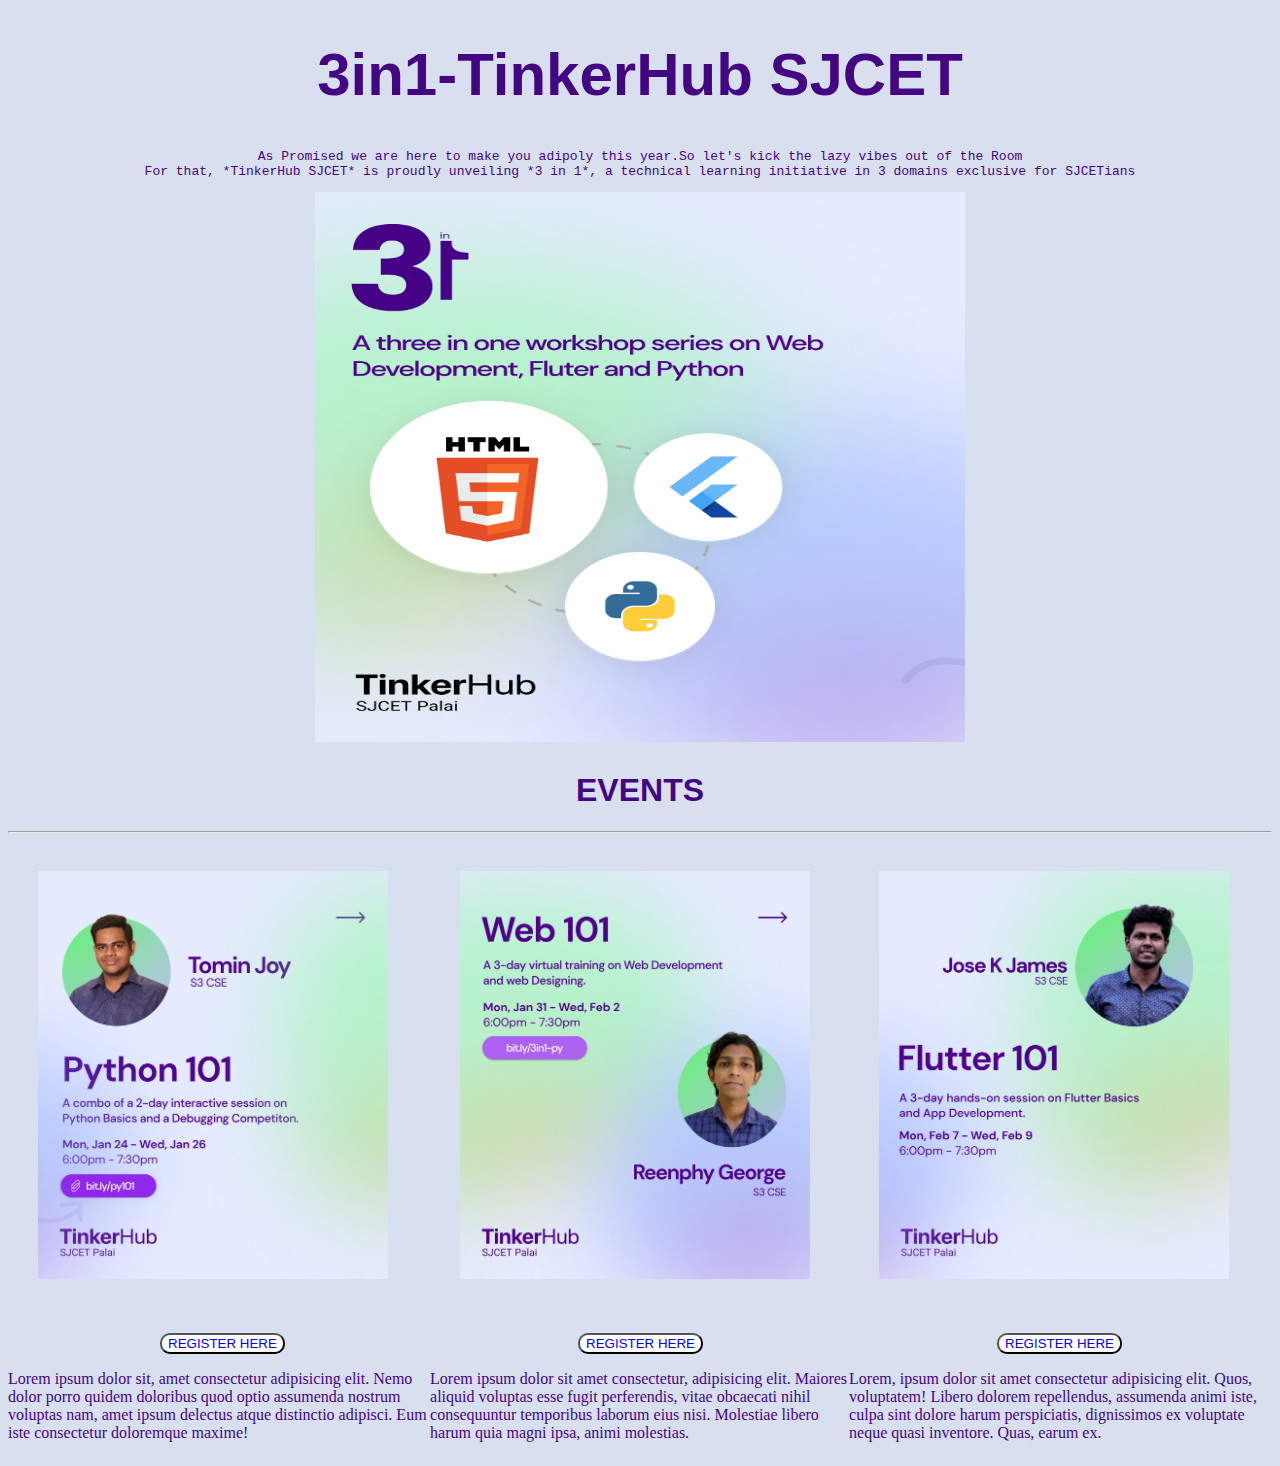
==== index.html @ d222a4be "Add files via upload" ====
<!DOCTYPE html>
<html lang="en">
<head>
    <meta charset="UTF-8">
    <meta http-equiv="X-UA-Compatible" content="IE=edge">
    <meta name="viewport" content="width=device-width, initial-scale=1.0">
    <title>3in1</title>
    <link rel="stylesheet" href="style.css">
</head>
<body> 
    
    <h1 class="title">3in1-TinkerHub SJCET</h1>

    <p class="description">As Promised we are here to make you adipoly this year.So let's kick the lazy vibes out of the Room<br> For that, *TinkerHub SJCET* is proudly unveiling *3 in 1*, a technical learning initiative in 3 domains exclusive for SJCETians </p>
    <div class="main-poster-div">
    <img class="main-poster"src="IMAGES/Frame 3.jpg">
</div>
    <h1 class="events">EVENTS</h1><hr>
    <div class="event-poster-div">
    <div> 
    <img class="event-poster"src="IMAGES/Frame 5.jpg">
    <div class="register-link-div-">
        &nbsp; &nbsp;&nbsp;&nbsp;&nbsp;&nbsp;&nbsp; &nbsp;&nbsp;&nbsp;&nbsp; &nbsp;&nbsp;&nbsp;&nbsp;&nbsp; &nbsp;&nbsp;&nbsp;&nbsp; &nbsp; &nbsp;&nbsp;&nbsp;&nbsp;&nbsp; &nbsp;&nbsp;&nbsp;&nbsp;
        <button class="btn"><a  class="link" href="events.html" target="_blank">REGISTER HERE</a></button>
        </div> 
        <p class="desc-event">Lorem ipsum dolor sit, amet consectetur adipisicing elit. Nemo dolor porro quidem doloribus quod optio assumenda nostrum voluptas nam, amet ipsum delectus atque distinctio adipisci. Eum iste consectetur doloremque maxime!</p>
    </div>
    <div>
    <img class="event-poster"src="IMAGES/Frame 6.jpg">
    <div class="register-link-div">
        &nbsp; &nbsp;&nbsp;&nbsp;&nbsp;&nbsp;&nbsp; &nbsp;&nbsp;&nbsp;&nbsp; &nbsp;&nbsp;&nbsp;&nbsp;&nbsp; &nbsp;&nbsp;&nbsp;&nbsp; &nbsp; &nbsp;&nbsp;&nbsp;&nbsp;&nbsp; &nbsp;&nbsp;&nbsp;&nbsp; 
        <button class="btn"><a class="link" href="events.html" target="_blank">REGISTER HERE</a></button>
    </div>
    <p class="desc-event">Lorem ipsum dolor sit amet consectetur, adipisicing elit. Maiores aliquid voluptas esse fugit perferendis, vitae obcaecati nihil consequuntur temporibus laborum eius nisi. Molestiae libero harum quia magni ipsa, animi molestias.</p>
    </div>
    <div>
    <img class="event-poster"src="IMAGES/Frame 7.jpg">
    <div class="register-link-div">
        &nbsp; &nbsp;&nbsp;&nbsp;&nbsp;&nbsp;&nbsp; &nbsp;&nbsp;&nbsp;&nbsp; &nbsp;&nbsp;&nbsp;&nbsp;&nbsp; &nbsp;&nbsp;&nbsp;&nbsp; &nbsp; &nbsp;&nbsp;&nbsp;&nbsp;&nbsp; &nbsp;&nbsp;&nbsp;&nbsp;
         <button class="btn"><a class="link" href="events.html" target="_blank">REGISTER HERE</a></button>
         </div>
    <p class="desc-event">Lorem, ipsum dolor sit amet consectetur adipisicing elit. Quos, voluptatem! Libero dolorem repellendus, assumenda animi iste, culpa sint dolore harum perspiciatis, dignissimos ex voluptate neque quasi inventore. Quas, earum ex.</p>
    </div>
</div>

</body>

  
</html>
---- style.css ----
body{
    background-color: #d8dfef

}
.title{
    text-align: center;
    color: #440583;
    font-family:'Franklin Gothic Medium', 'Arial Narrow', Arial, sans-serif;
    font-size: 60px;
}
.main-poster{
    width: 650px;
    height: 550px;
}
.main-poster-div{
    display: flex;
    justify-content: center;
}
.events{
    text-align: center;
    color: #440583;
    font-family: 'Segoe UI', Tahoma, Geneva, Verdana, sans-serif;
    margin-top: 30px;
    font-weight: bolder;
}
.event-poster-div{
    display: flex;
    justify-content: center;
}
.event-poster{
    width: 350px;
    margin: 30px;
    margin-bottom: 50px;
}
.register-link-div{
    display: flex;
    align-items:center;
    
}
.link{
    text-decoration: none;
    align-items: center;
   
}
.description{
    text-align: center;
    color: #440583;
    font-family: monospace;
}
.btn{
    background-color:#bbbdf8 ;
    border-radius: 10px;
    text-align: center;
    color: white;
    background: white;
}

.desc-event{
    color:#440583 ;
    font-weight: lighter;
    font-family: Cambria, Cochin, Georgia, Times, 'Times New Roman', serif;
}
@media screen and (max-width:860px){
    .event-poster-div{
        flex-direction: column;
        align-items: center;
    }
    .event-poster{
        width: 300px;
        margin-bottom: 25px;
    }
    .main-poster-div{
        flex-direction: column;
        align-items: center;
    }
    .main-poster{
        width:350px ;
        margin: 20px;
    }
    .description{
        flex-direction: column;
        align-content: center;
        
    }
    .desc-event{
        flex-direction: column;
       align-content: center;
        
    }
}
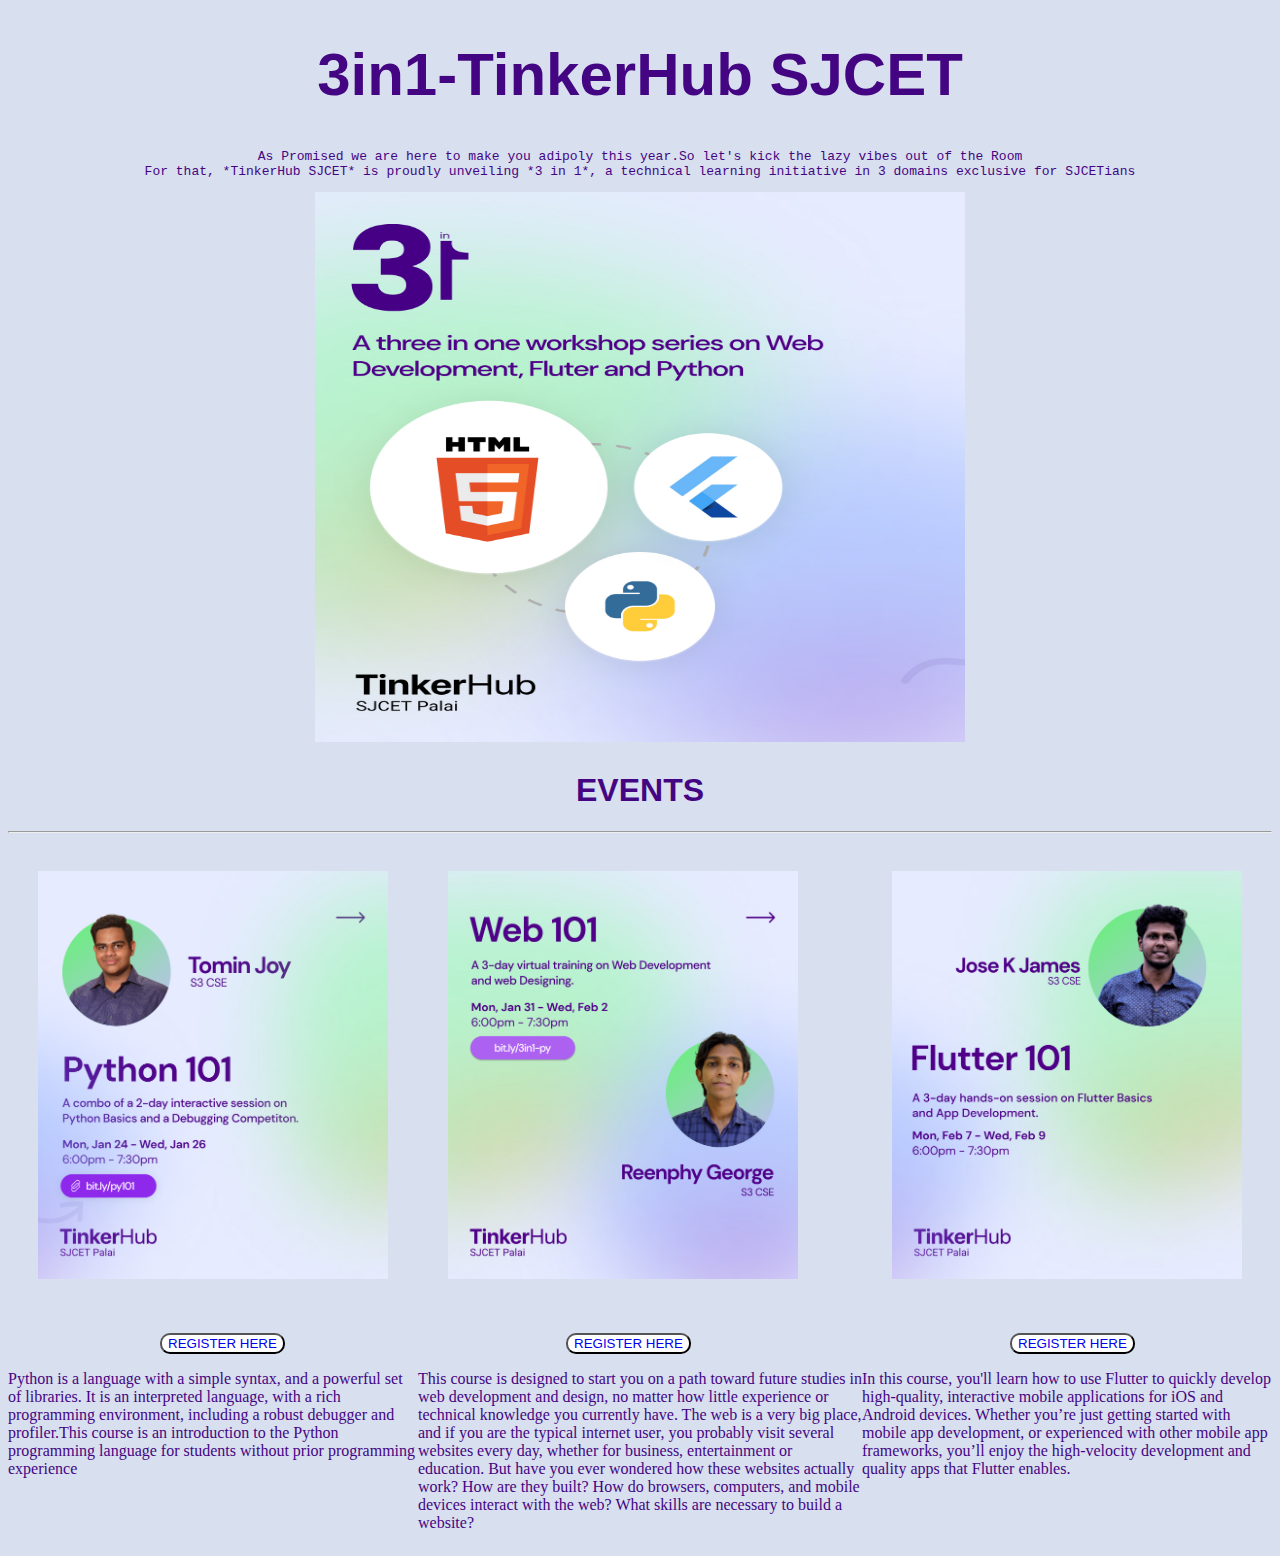
==== commit e83b858c: "Update index.html" ====
--- a/index.html
+++ b/index.html
@@ -23,7 +23,7 @@
         &nbsp; &nbsp;&nbsp;&nbsp;&nbsp;&nbsp;&nbsp; &nbsp;&nbsp;&nbsp;&nbsp; &nbsp;&nbsp;&nbsp;&nbsp;&nbsp; &nbsp;&nbsp;&nbsp;&nbsp; &nbsp; &nbsp;&nbsp;&nbsp;&nbsp;&nbsp; &nbsp;&nbsp;&nbsp;&nbsp;
         <button class="btn"><a  class="link" href="events.html" target="_blank">REGISTER HERE</a></button>
         </div> 
-        <p class="desc-event">Lorem ipsum dolor sit, amet consectetur adipisicing elit. Nemo dolor porro quidem doloribus quod optio assumenda nostrum voluptas nam, amet ipsum delectus atque distinctio adipisci. Eum iste consectetur doloremque maxime!</p>
+        <p class="desc-event">Python is a language with a simple syntax, and a powerful set of libraries. It is an interpreted language, with a rich programming environment, including a robust debugger and profiler.This course is an introduction to the Python programming language for students without prior programming experience </p>
     </div>
     <div>
     <img class="event-poster"src="IMAGES/Frame 6.jpg">
@@ -31,7 +31,7 @@
         &nbsp; &nbsp;&nbsp;&nbsp;&nbsp;&nbsp;&nbsp; &nbsp;&nbsp;&nbsp;&nbsp; &nbsp;&nbsp;&nbsp;&nbsp;&nbsp; &nbsp;&nbsp;&nbsp;&nbsp; &nbsp; &nbsp;&nbsp;&nbsp;&nbsp;&nbsp; &nbsp;&nbsp;&nbsp;&nbsp; 
         <button class="btn"><a class="link" href="events.html" target="_blank">REGISTER HERE</a></button>
     </div>
-    <p class="desc-event">Lorem ipsum dolor sit amet consectetur, adipisicing elit. Maiores aliquid voluptas esse fugit perferendis, vitae obcaecati nihil consequuntur temporibus laborum eius nisi. Molestiae libero harum quia magni ipsa, animi molestias.</p>
+    <p class="desc-event">This course is designed to start you on a path toward future studies in web development and design, no matter how little experience or technical knowledge you currently have. The web is a very big place, and if you are the typical internet user, you probably visit several websites every day, whether for business, entertainment or education. But have you ever wondered how these websites actually work? How are they built? How do browsers, computers, and mobile devices interact with the web? What skills are necessary to build a website? </p>
     </div>
     <div>
     <img class="event-poster"src="IMAGES/Frame 7.jpg">
@@ -39,11 +39,11 @@
         &nbsp; &nbsp;&nbsp;&nbsp;&nbsp;&nbsp;&nbsp; &nbsp;&nbsp;&nbsp;&nbsp; &nbsp;&nbsp;&nbsp;&nbsp;&nbsp; &nbsp;&nbsp;&nbsp;&nbsp; &nbsp; &nbsp;&nbsp;&nbsp;&nbsp;&nbsp; &nbsp;&nbsp;&nbsp;&nbsp;
          <button class="btn"><a class="link" href="events.html" target="_blank">REGISTER HERE</a></button>
          </div>
-    <p class="desc-event">Lorem, ipsum dolor sit amet consectetur adipisicing elit. Quos, voluptatem! Libero dolorem repellendus, assumenda animi iste, culpa sint dolore harum perspiciatis, dignissimos ex voluptate neque quasi inventore. Quas, earum ex.</p>
+    <p class="desc-event">In this course, you'll learn how to use Flutter to quickly develop high-quality, interactive mobile applications for iOS and Android devices. Whether you’re just getting started with mobile app development, or experienced with other mobile app frameworks, you’ll enjoy the high-velocity development and quality apps that Flutter enables.</p>
     </div>
 </div>
 
 </body>
 
   
-</html>+</html>
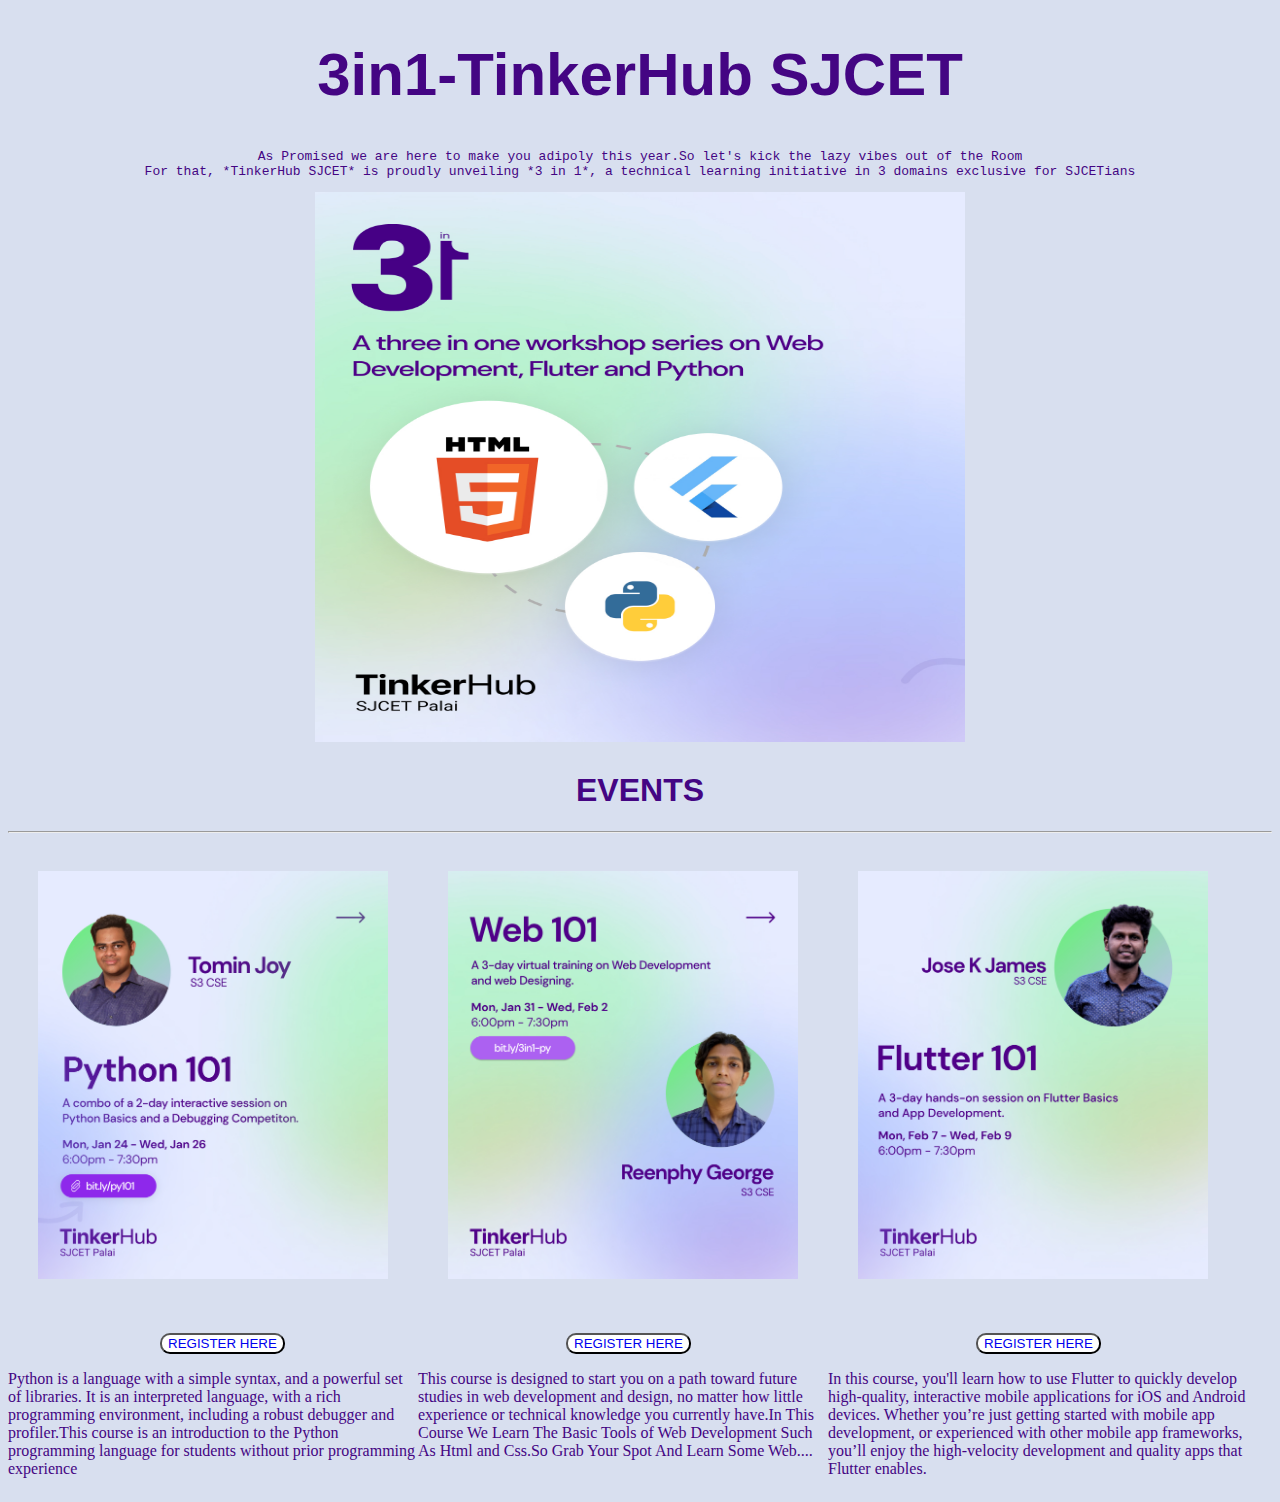
==== commit 5c69e5c3: "Update index.html" ====
--- a/index.html
+++ b/index.html
@@ -31,7 +31,7 @@
         &nbsp; &nbsp;&nbsp;&nbsp;&nbsp;&nbsp;&nbsp; &nbsp;&nbsp;&nbsp;&nbsp; &nbsp;&nbsp;&nbsp;&nbsp;&nbsp; &nbsp;&nbsp;&nbsp;&nbsp; &nbsp; &nbsp;&nbsp;&nbsp;&nbsp;&nbsp; &nbsp;&nbsp;&nbsp;&nbsp; 
         <button class="btn"><a class="link" href="events.html" target="_blank">REGISTER HERE</a></button>
     </div>
-    <p class="desc-event">This course is designed to start you on a path toward future studies in web development and design, no matter how little experience or technical knowledge you currently have. The web is a very big place, and if you are the typical internet user, you probably visit several websites every day, whether for business, entertainment or education. But have you ever wondered how these websites actually work? How are they built? How do browsers, computers, and mobile devices interact with the web? What skills are necessary to build a website? </p>
+    <p class="desc-event">This course is designed to start you on a path toward future studies in web development and design, no matter how little experience or technical knowledge you currently have.In This Course We Learn The Basic Tools of Web Development Such As Html and Css.So Grab Your Spot And Learn Some Web....</p>
     </div>
     <div>
     <img class="event-poster"src="IMAGES/Frame 7.jpg">
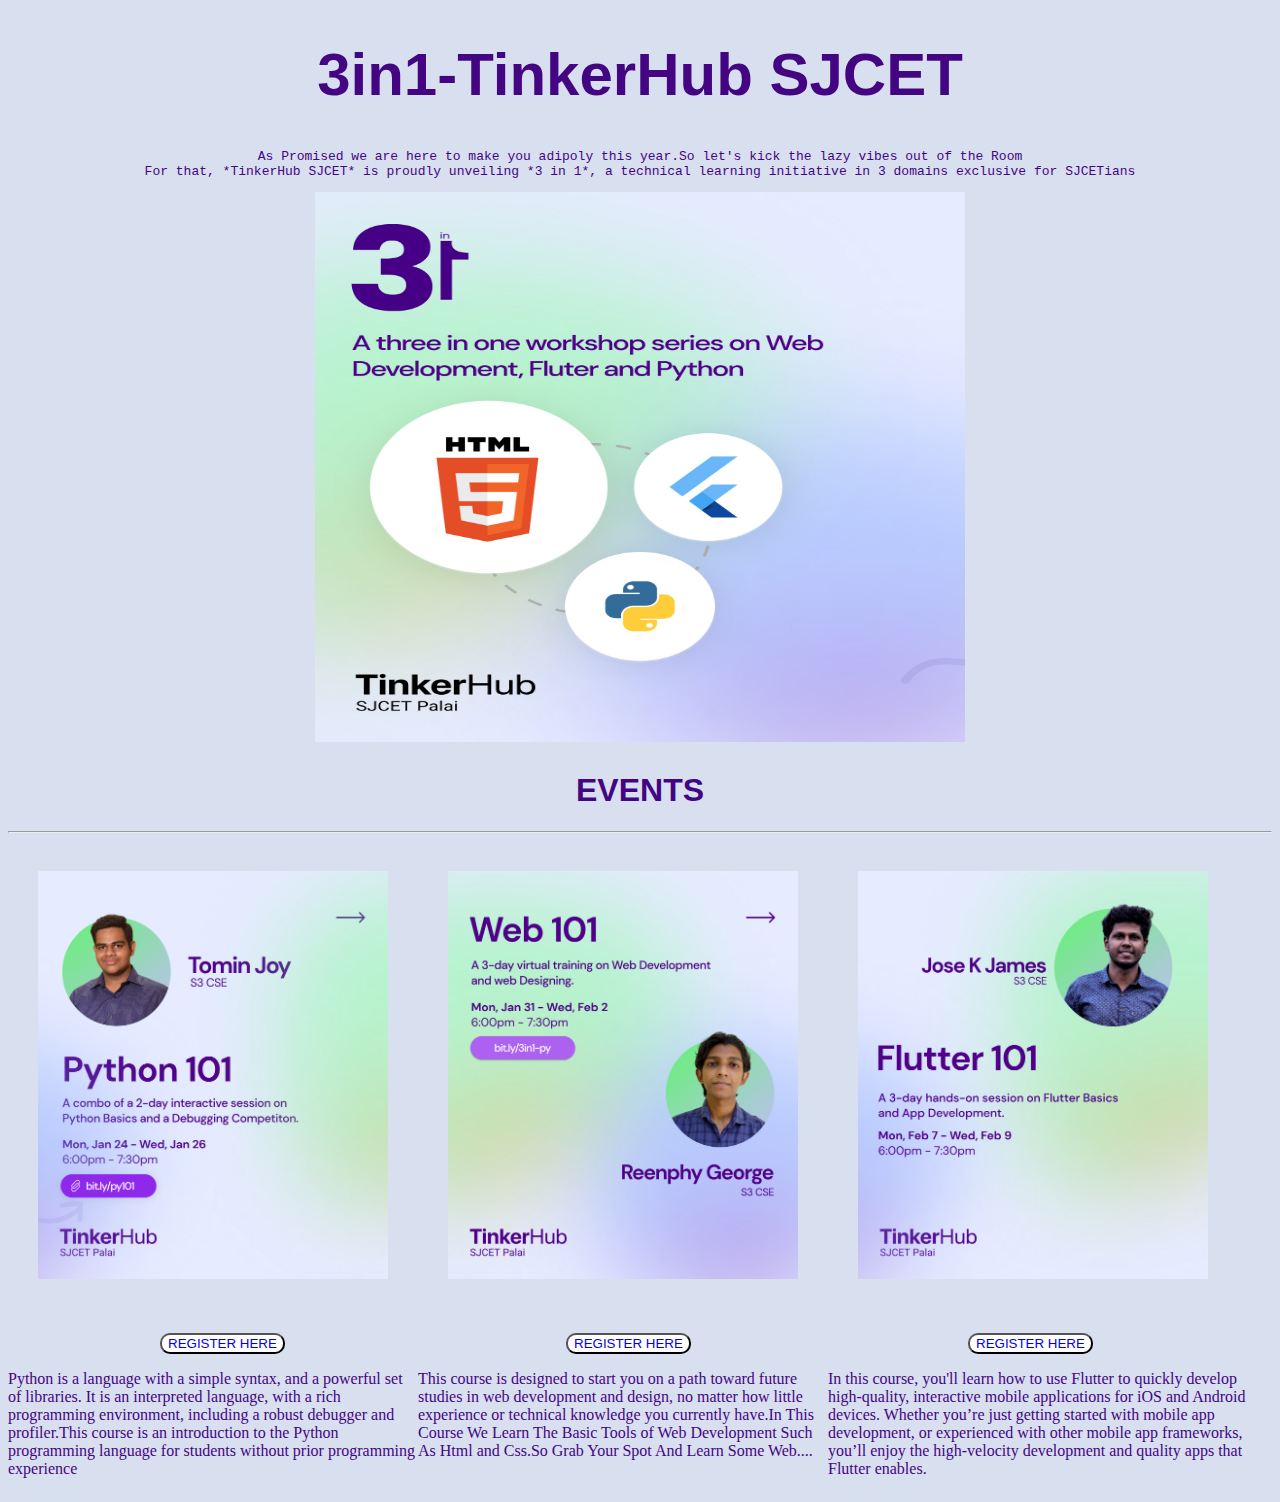
==== commit 020a4fb3: "Update index.html" ====
--- a/index.html
+++ b/index.html
@@ -6,6 +6,7 @@
     <meta name="viewport" content="width=device-width, initial-scale=1.0">
     <title>3in1</title>
     <link rel="stylesheet" href="style.css">
+    <link rel="icon" href="https://www.google.com/url?sa=i&url=https%3A%2F%2Ftwitter.com%2Ftinkerhubsjcet&psig=AOvVaw2z6TqCBXrg0TX6vZn6Cjzr&ust=1644061952840000&source=images&cd=vfe&ved=0CAsQjRxqFwoTCKDi4pfq5fUCFQAAAAAdAAAAABAD"type = "image/x-icon">
 </head>
 <body> 
     
@@ -36,7 +37,7 @@
     <div>
     <img class="event-poster"src="IMAGES/Frame 7.jpg">
     <div class="register-link-div">
-        &nbsp; &nbsp;&nbsp;&nbsp;&nbsp;&nbsp;&nbsp; &nbsp;&nbsp;&nbsp;&nbsp; &nbsp;&nbsp;&nbsp;&nbsp;&nbsp; &nbsp;&nbsp;&nbsp;&nbsp; &nbsp; &nbsp;&nbsp;&nbsp;&nbsp;&nbsp; &nbsp;&nbsp;&nbsp;&nbsp;
+        &nbsp;&nbsp;&nbsp;&nbsp;&nbsp;&nbsp; &nbsp;&nbsp;&nbsp;&nbsp; &nbsp;&nbsp;&nbsp;&nbsp;&nbsp; &nbsp;&nbsp;&nbsp;&nbsp; &nbsp; &nbsp;&nbsp;&nbsp;&nbsp;&nbsp; &nbsp;&nbsp;&nbsp;&nbsp;
          <button class="btn"><a class="link" href="events.html" target="_blank">REGISTER HERE</a></button>
          </div>
     <p class="desc-event">In this course, you'll learn how to use Flutter to quickly develop high-quality, interactive mobile applications for iOS and Android devices. Whether you’re just getting started with mobile app development, or experienced with other mobile app frameworks, you’ll enjoy the high-velocity development and quality apps that Flutter enables.</p>
--- a/style.css
+++ b/style.css
@@ -85,6 +85,7 @@
     .desc-event{
         flex-direction: column;
        align-content: center;
+        align-self:center;
         
     }
-}+}
